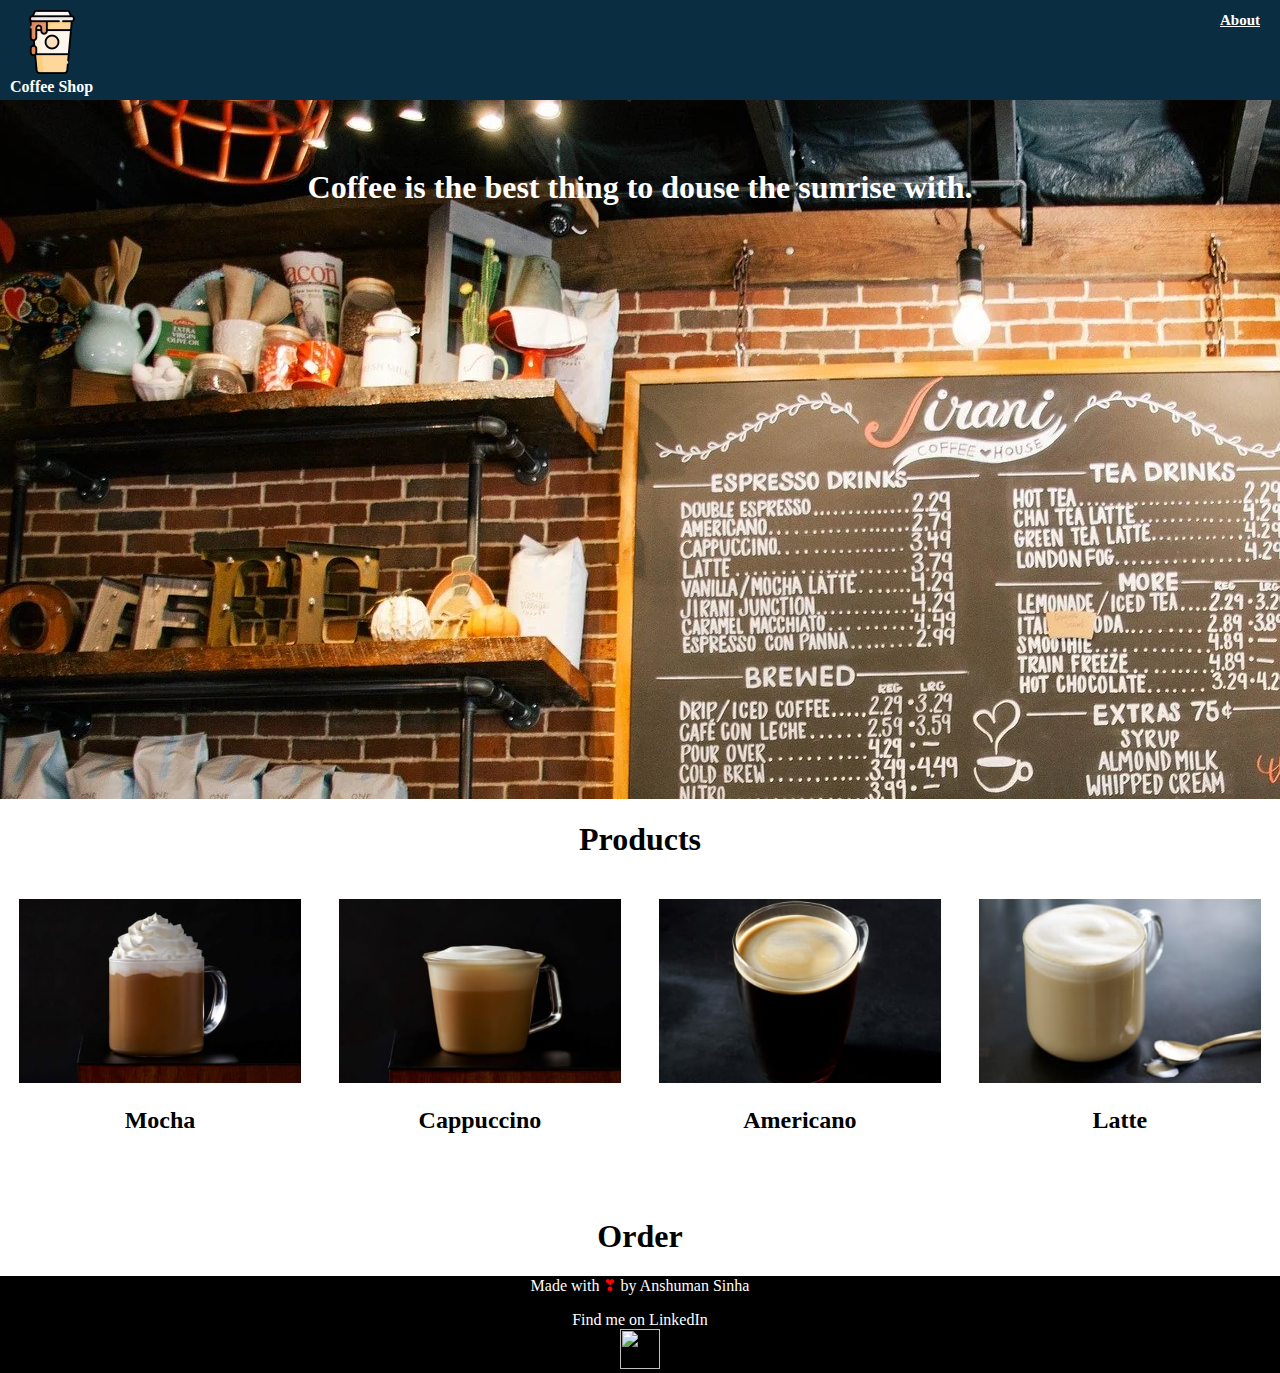
==== index.html @ 5a816552 "Add files via upload" ====
<!DOCTYPE html>
<html>
   	<head>
   		<meta name="viewport" content="width=device-width, initial-scale=1.0">
   		<title>Best Coffee store in India</title>
   		<link rel = "icon" type ="image/x-icon" href="https://media-cldnry.s-nbcnews.com/image/upload/newscms/2017_43/2203981/171026-better-coffee-boost-se-329p.jpg">
   		<link rel="stylesheet" type="text/css" href="coffeeshop.css">
   	</head>

   	<body>
   		<div class="container">

   			<header class="coffee-header">
   				<div class="div-logo">
   					<img src="images/coffee-logo.webp">
   					<span class="logo-text">Coffee Shop</span>
   				</div>
   				<nav class="coffee-nav">
   					<a href="about.html">About</a>
   				</nav>
   			</header>

   			<div class="site-content">
   				<div class="image-content">
   					<h1 class="quote">Coffee is the best thing to douse the sunrise with.</h1>
   				</div>
   				<div class="card-list">
   					<h1 id="product">Products</h1>
   				</div>

   				<div class="card">
   					<img src="images/mocha-image.png">
   					<div>
   						<h2>Mocha</h2>
   					</div>
   				</div>

   				<div class="card">
   					<img src="images/cappuccino-image.png">
   					<div>
   						<h2>Cappuccino</h2>
   					</div>
   				</div>

   				<div class="card">
   					<img src="images/americano-image.png">
   					<div>
   						<h2>Americano</h2>
   					</div>
   				</div>

   				<div class="card">
   					<img src="images/latte-image.png">
   					<div>
   						<h2>Latte</h2>
   					</div>
   				</div>

   				<div class="order-section">
   					<h1 id="order">Order</h1>
   					<script type="text/javascript" src="https://form.jotform.com/jsform/212242457409049"></script>
   				</div>

   				<footer>
   				<p style="color: white;">Made with <span style="color: red;">&#10083</span> by Anshuman Sinha</p>
   				<span style="color: white">Find me on LinkedIn</span><br>
   				<a href="https://www.linkedin.com/in/sinhaanshuman27/" target="_blank"><img src="https://www.poweredgeasia.com/wp-content/uploads/2016/05/transparent-Linkedin-logo-icon.png" height="40px" width="40px"></a>
   			    </footer>

   			</div><!-- site content -->
   		</div><!-- container -->
   	</body>
</html>
---- coffeeshop.css ----
body{
	margin: 0px;
}

.coffee-header{
	position: fixed;
	left: 0px;
	right: 0px;
	height: 100px;
	width: 100%;
	background-color: #0a2d42;
	z-index: 100;
}

.div-logo{
	height: 100%;
	text-align: center;
	margin: 10px;
	float: left;
}

.logo-text{
	display: block;
	font-family: "Helvetica Neue";
	font-weight: bold;
	color: white;
}

.coffee-nav{
	float: right;
	height: 100%;
}

.coffee-nav a{
	color: white;
	font-size: 15px;
	font-weight: 700;
	font-family: "Helvetica Neue";
	padding-right: 20px;
	padding-top: 12px;
	display: inline-block;
}

.site-content{
	position: absolute;
	top: 78px;
	width: 100%;
}

.image-content{
	background-image: url("images/background-image.webp");
	height: 700px;
	width: 100%;
	text-align: center;
}

.quote{
	color: white;
	font-family: "Helvetica Neue";
	position: relative;
	top: 10%;
}

.card-list{
	width: 100%;
}

#product{
	text-align: center;
}

.card{
	width: 22%;
	padding: 1.5%;
	height: 300px;
	float:  left;
	text-align: center;
}

.card img{
	width: 100%;
}

.order-section{
	width: 100%;
}

#order{
	text-align: center;
}

.form{
	width: 200px;
	margin: 0 auto;
}

.form input{
	padding: 10px;
	margin: 10px;
}

footer{
	background-color: black;
	text-align: center;
}
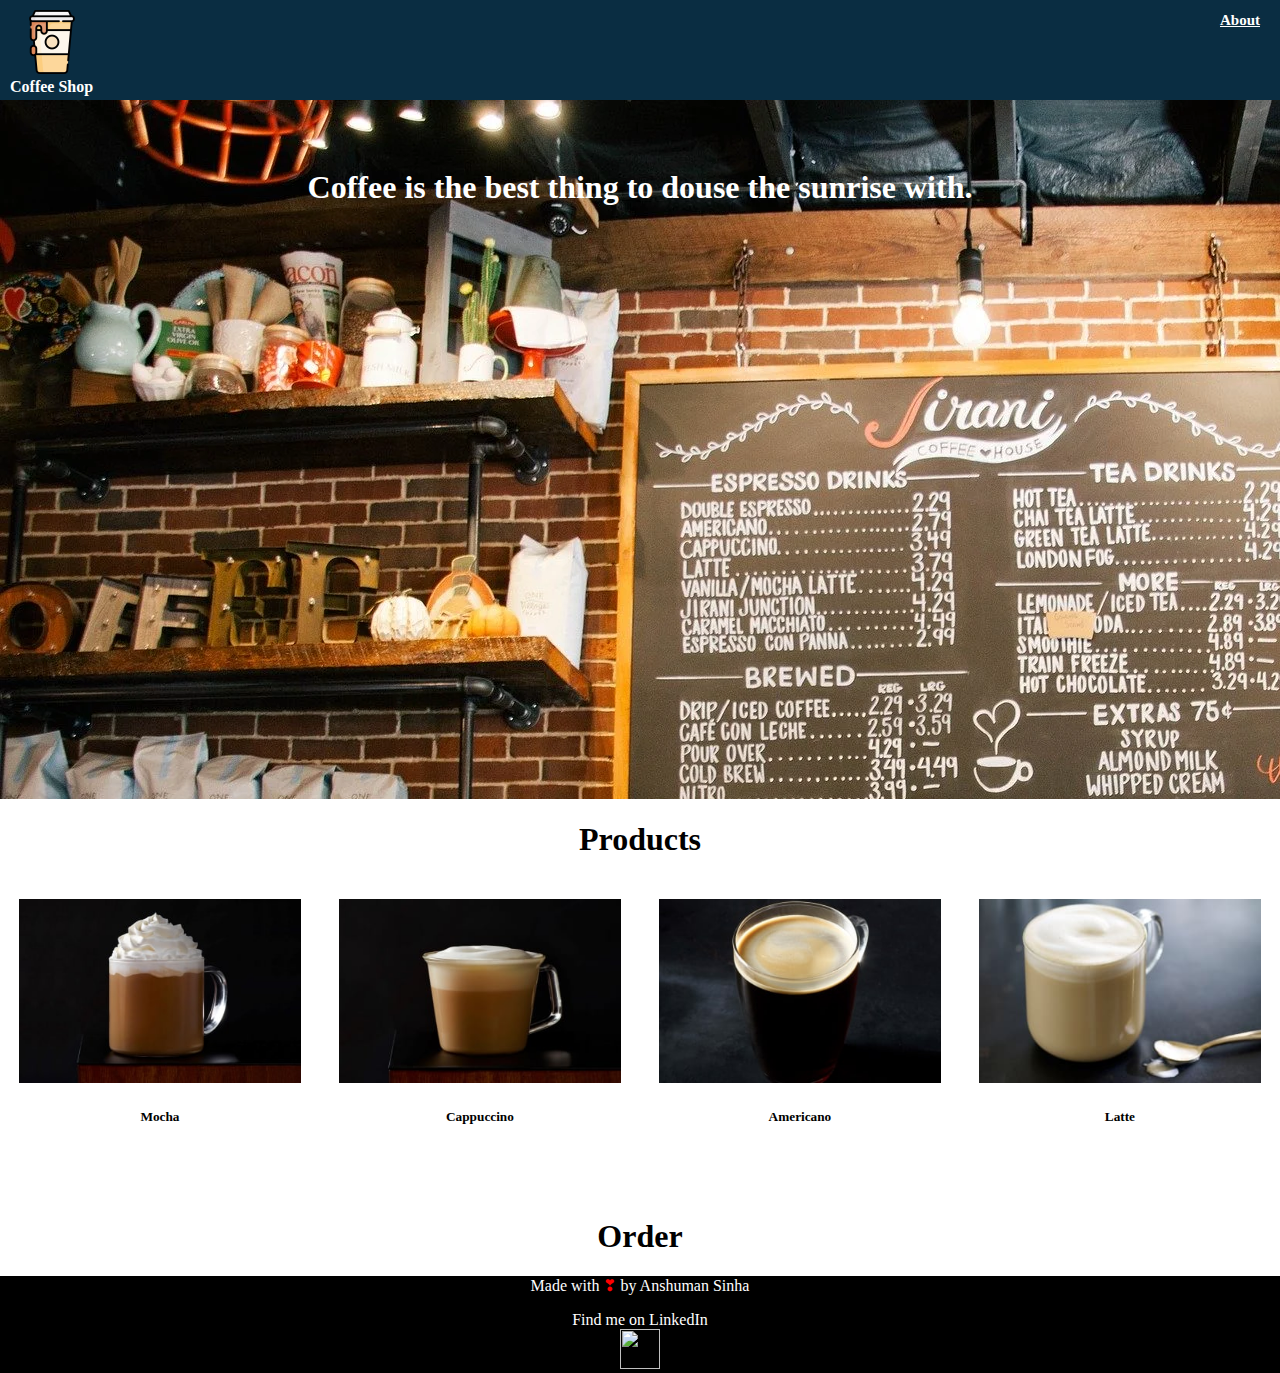
==== commit 221d7ed0: "Update index.html" ====
--- a/index.html
+++ b/index.html
@@ -31,28 +31,28 @@
    				<div class="card">
    					<img src="images/mocha-image.png">
    					<div>
-   						<h2>Mocha</h2>
+   						<h5>Mocha</h5>
    					</div>
    				</div>
 
    				<div class="card">
    					<img src="images/cappuccino-image.png">
    					<div>
-   						<h2>Cappuccino</h2>
+   						<h5>Cappuccino</h5>
    					</div>
    				</div>
 
    				<div class="card">
    					<img src="images/americano-image.png">
    					<div>
-   						<h2>Americano</h2>
+   						<h5>Americano</h5>
    					</div>
    				</div>
 
    				<div class="card">
    					<img src="images/latte-image.png">
    					<div>
-   						<h2>Latte</h2>
+   						<h5>Latte</h5>
    					</div>
    				</div>
 
@@ -70,4 +70,4 @@
    			</div><!-- site content -->
    		</div><!-- container -->
    	</body>
-</html>+</html>
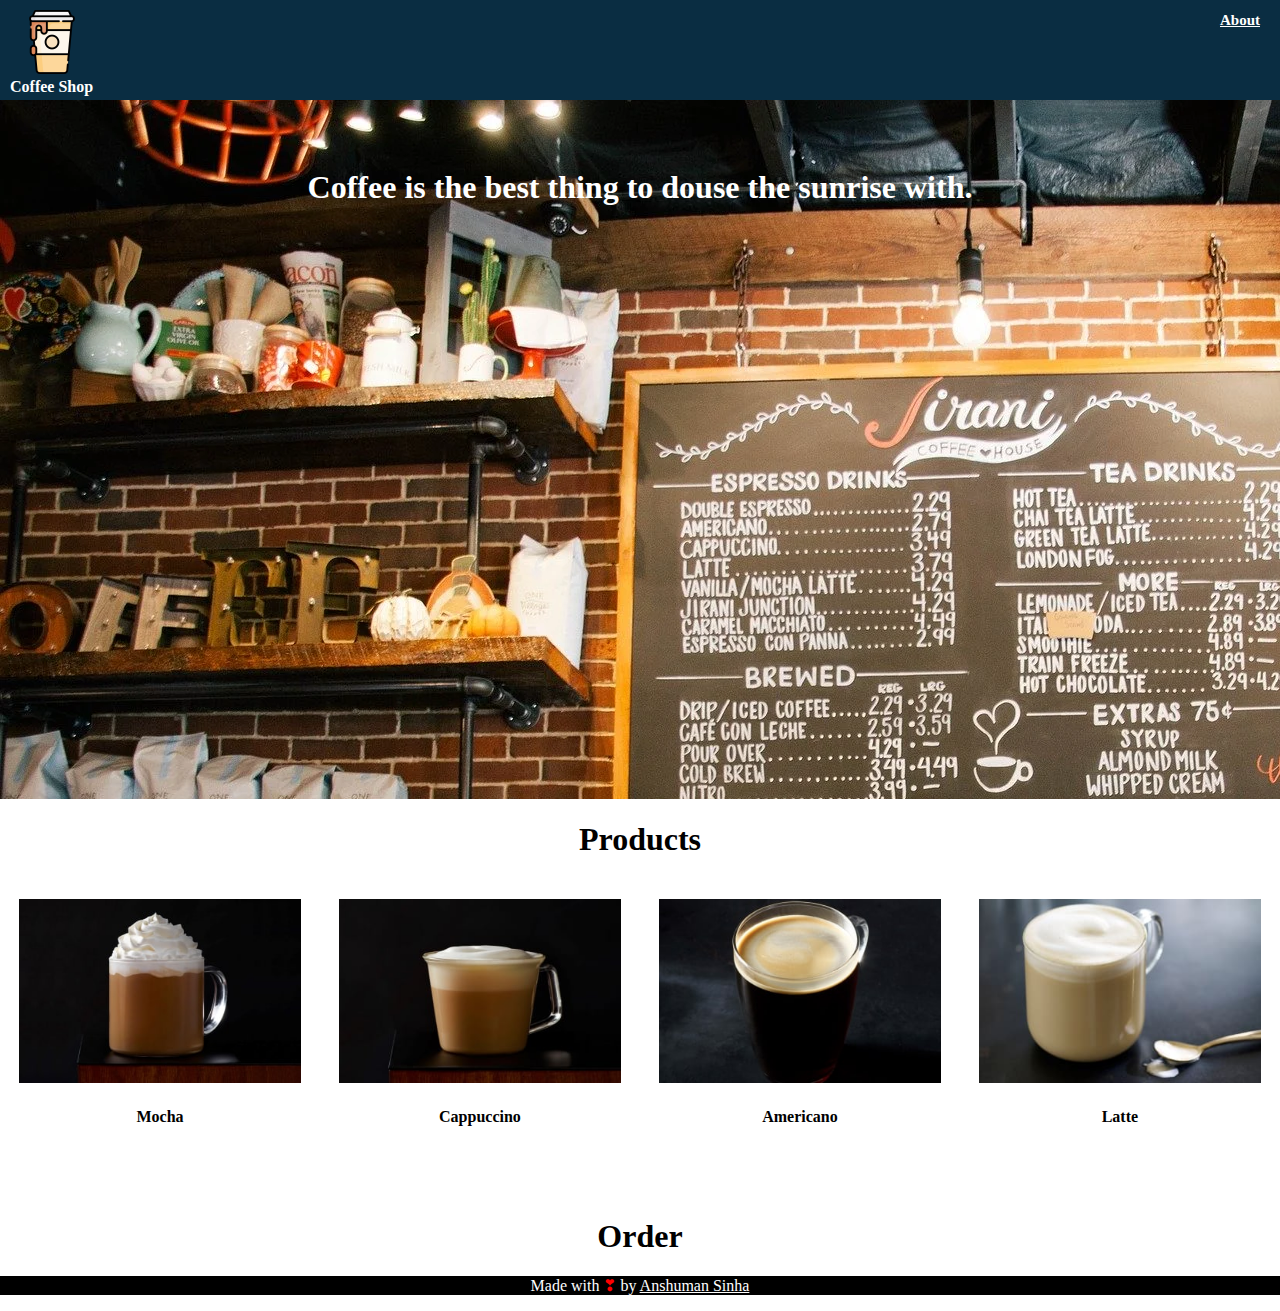
==== commit ef1e562d: "Update index.html" ====
--- a/index.html
+++ b/index.html
@@ -31,28 +31,28 @@
    				<div class="card">
    					<img src="images/mocha-image.png">
    					<div>
-   						<h5>Mocha</h5>
+   						<h4>Mocha</h4>
    					</div>
    				</div>
 
    				<div class="card">
    					<img src="images/cappuccino-image.png">
    					<div>
-   						<h5>Cappuccino</h5>
+   						<h4>Cappuccino</h4>
    					</div>
    				</div>
 
    				<div class="card">
    					<img src="images/americano-image.png">
    					<div>
-   						<h5>Americano</h5>
+   						<h4>Americano</h4>
    					</div>
    				</div>
 
    				<div class="card">
    					<img src="images/latte-image.png">
    					<div>
-   						<h5>Latte</h5>
+   						<h4>Latte</h4>
    					</div>
    				</div>
 
@@ -62,9 +62,7 @@
    				</div>
 
    				<footer>
-   				<p style="color: white;">Made with <span style="color: red;">&#10083</span> by Anshuman Sinha</p>
-   				<span style="color: white">Find me on LinkedIn</span><br>
-   				<a href="https://www.linkedin.com/in/sinhaanshuman27/" target="_blank"><img src="https://www.poweredgeasia.com/wp-content/uploads/2016/05/transparent-Linkedin-logo-icon.png" height="40px" width="40px"></a>
+   				<p style="color: white;">Made with <span style="color: red;">&#10083</span> by <a href="https://www.linkedin.com/in/sinhaanshuman27/" style="color: white;" target="_blank">Anshuman Sinha</a></p>
    			    </footer>
 
    			</div><!-- site content -->
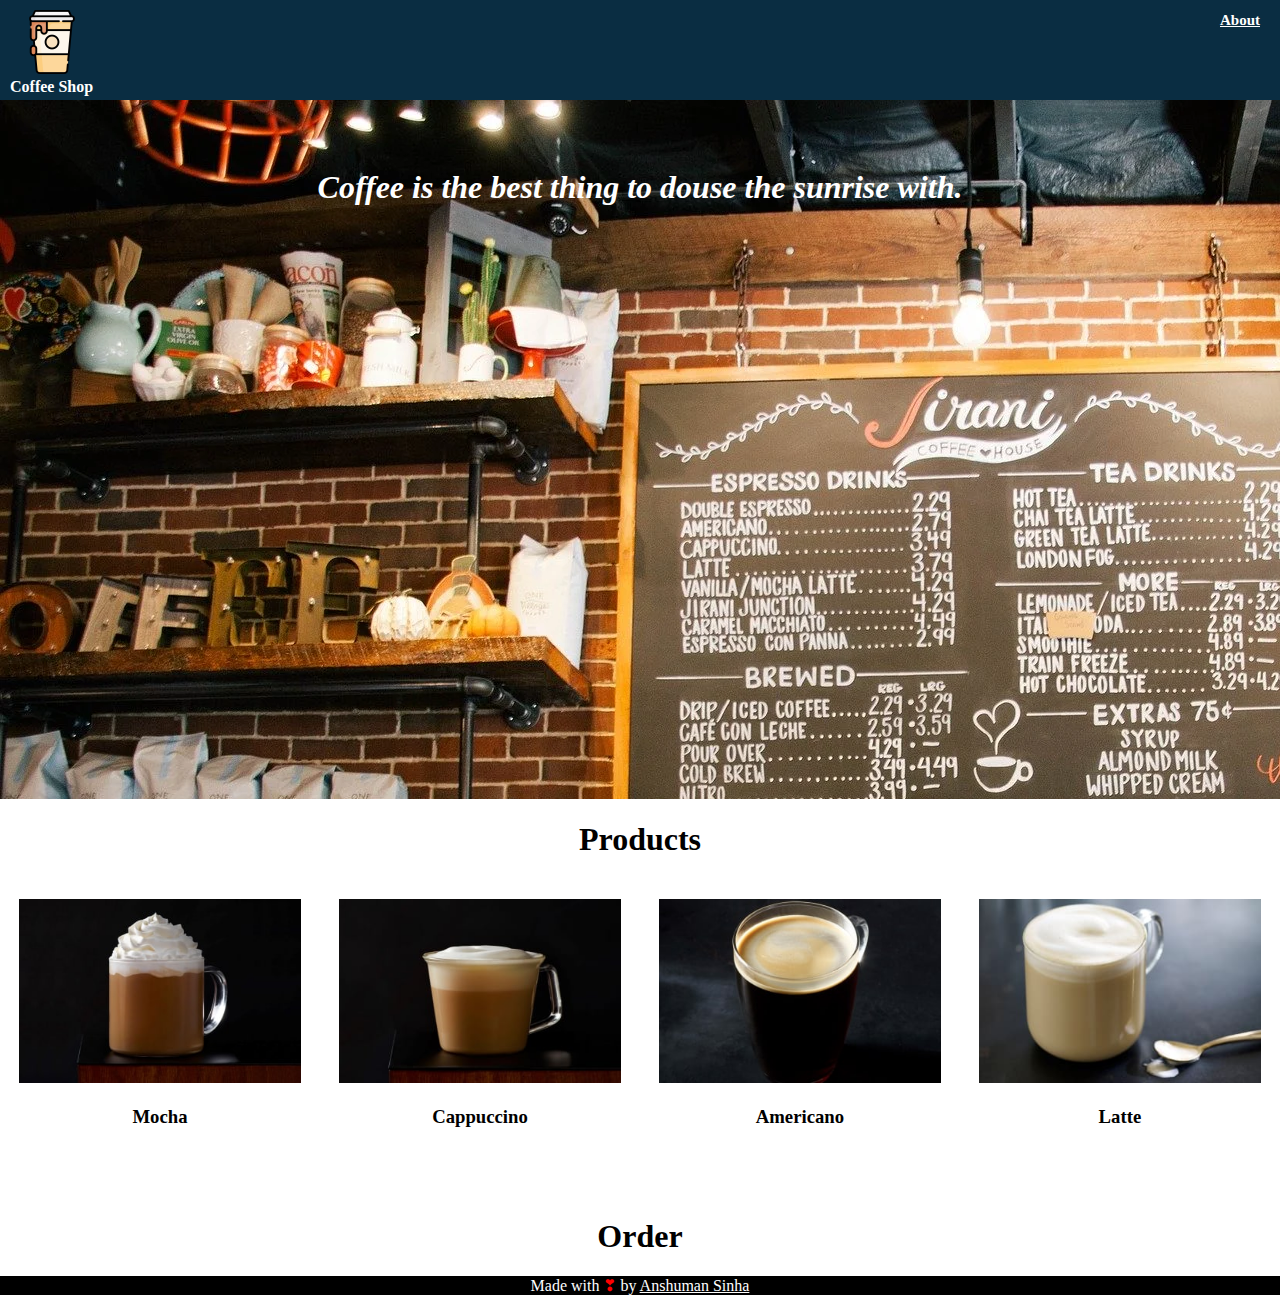
==== commit edb10c1a: "Update index.html" ====
--- a/index.html
+++ b/index.html
@@ -31,28 +31,28 @@
    				<div class="card">
    					<img src="images/mocha-image.png">
    					<div>
-   						<h4>Mocha</h4>
+   						<h3>Mocha</h3>
    					</div>
    				</div>
 
    				<div class="card">
    					<img src="images/cappuccino-image.png">
    					<div>
-   						<h4>Cappuccino</h4>
+   						<h3>Cappuccino</h3>
    					</div>
    				</div>
 
    				<div class="card">
    					<img src="images/americano-image.png">
    					<div>
-   						<h4>Americano</h4>
+   						<h3>Americano</h3>
    					</div>
    				</div>
 
    				<div class="card">
    					<img src="images/latte-image.png">
    					<div>
-   						<h4>Latte</h4>
+   						<h3>Latte</h3>
    					</div>
    				</div>
 
--- a/coffeeshop.css
+++ b/coffeeshop.css
@@ -56,6 +56,7 @@
 
 .quote{
 	color: white;
+	font-style: oblique;
 	font-family: "Helvetica Neue";
 	position: relative;
 	top: 10%;
@@ -102,4 +103,4 @@
 footer{
 	background-color: black;
 	text-align: center;
-}+}
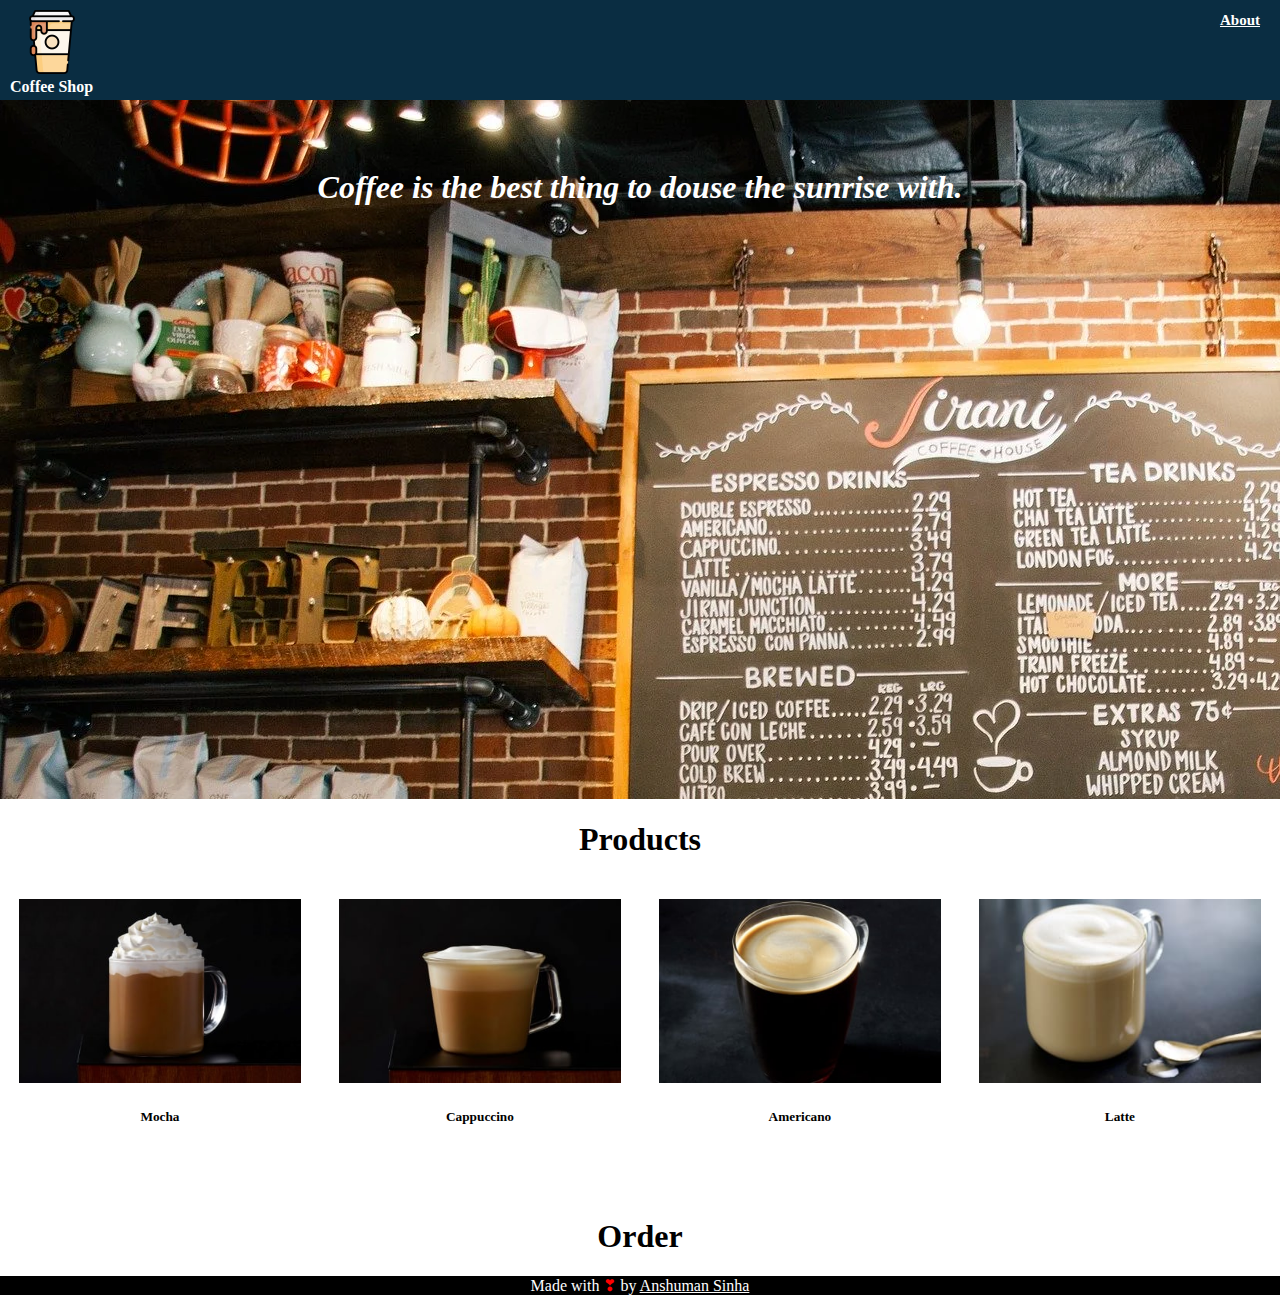
==== commit d8162be9: "Update index.html" ====
--- a/index.html
+++ b/index.html
@@ -31,28 +31,28 @@
    				<div class="card">
    					<img src="images/mocha-image.png">
    					<div>
-   						<h3>Mocha</h3>
+   						<h5>Mocha</h5>
    					</div>
    				</div>
 
    				<div class="card">
    					<img src="images/cappuccino-image.png">
    					<div>
-   						<h3>Cappuccino</h3>
+   						<h5>Cappuccino</h5>
    					</div>
    				</div>
 
    				<div class="card">
    					<img src="images/americano-image.png">
    					<div>
-   						<h3>Americano</h3>
+   						<h5>Americano</h5>
    					</div>
    				</div>
 
    				<div class="card">
    					<img src="images/latte-image.png">
    					<div>
-   						<h3>Latte</h3>
+   						<h5>Latte</h5>
    					</div>
    				</div>
 
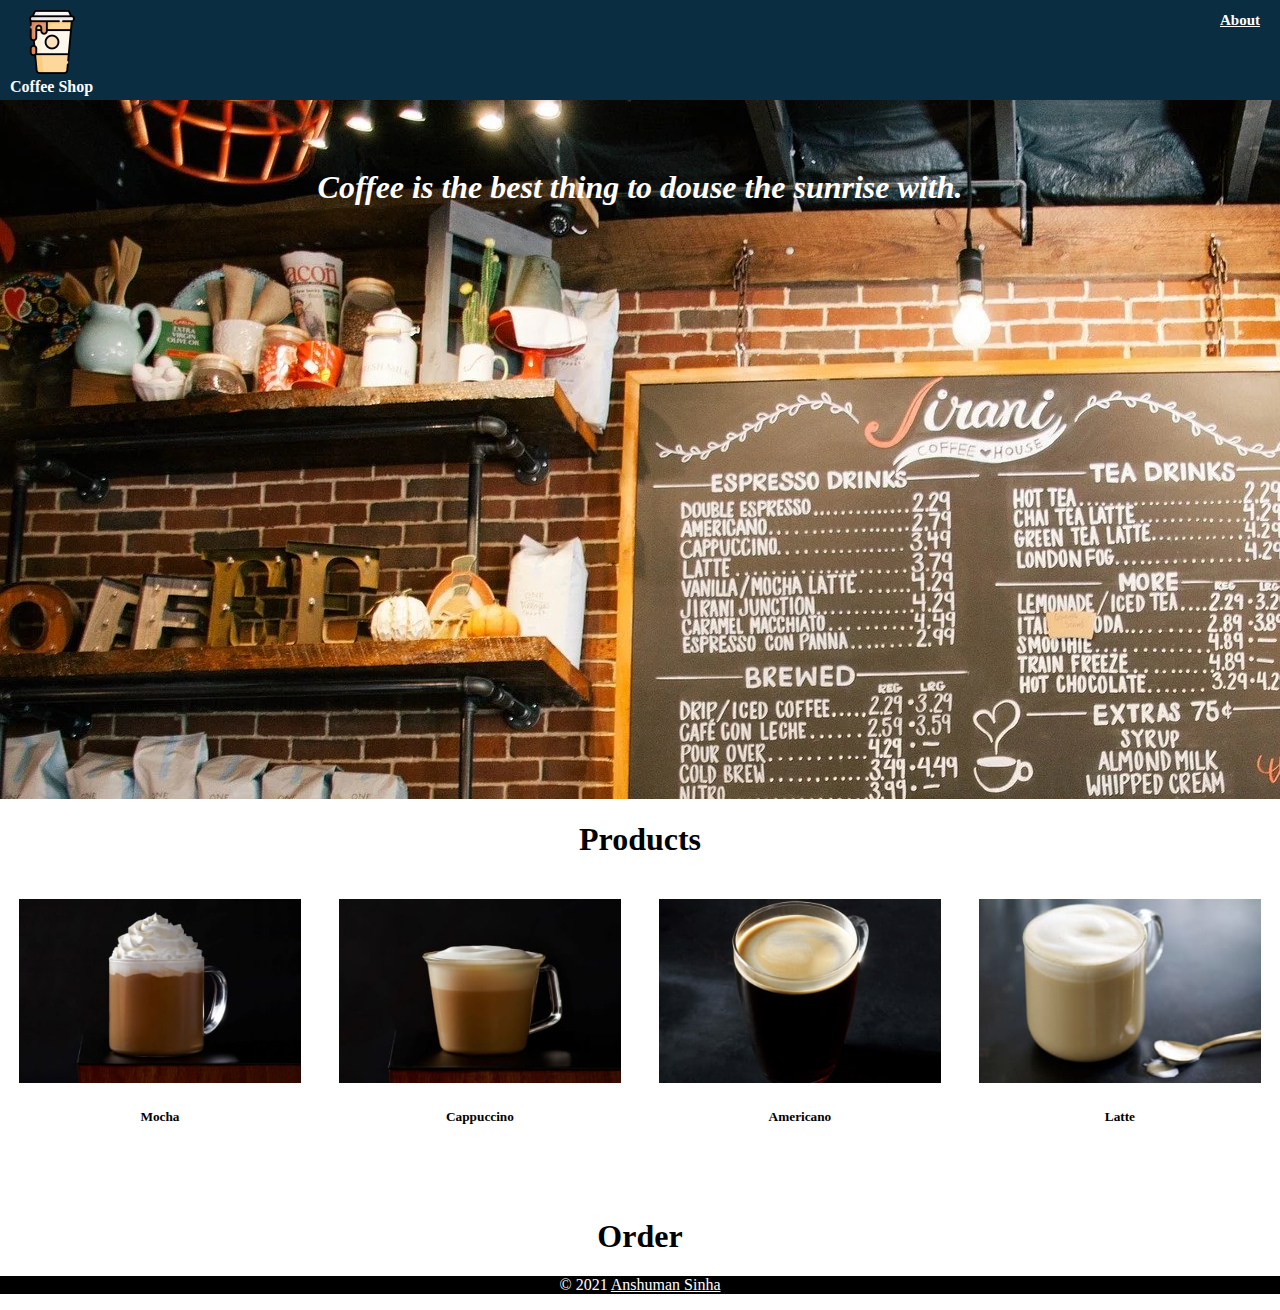
==== commit 0d312d27: "Update index.html" ====
--- a/index.html
+++ b/index.html
@@ -62,7 +62,7 @@
    				</div>
 
    				<footer>
-   				<p style="color: white;">Made with <span style="color: red;">&#10083</span> by <a href="https://www.linkedin.com/in/sinhaanshuman27/" style="color: white;" target="_blank">Anshuman Sinha</a></p>
+   				<p style="color: white;">© 2021 <a href="https://www.linkedin.com/in/sinhaanshuman27/" style="color: white;" target="_blank">Anshuman Sinha</a></p>
    			    </footer>
 
    			</div><!-- site content -->
